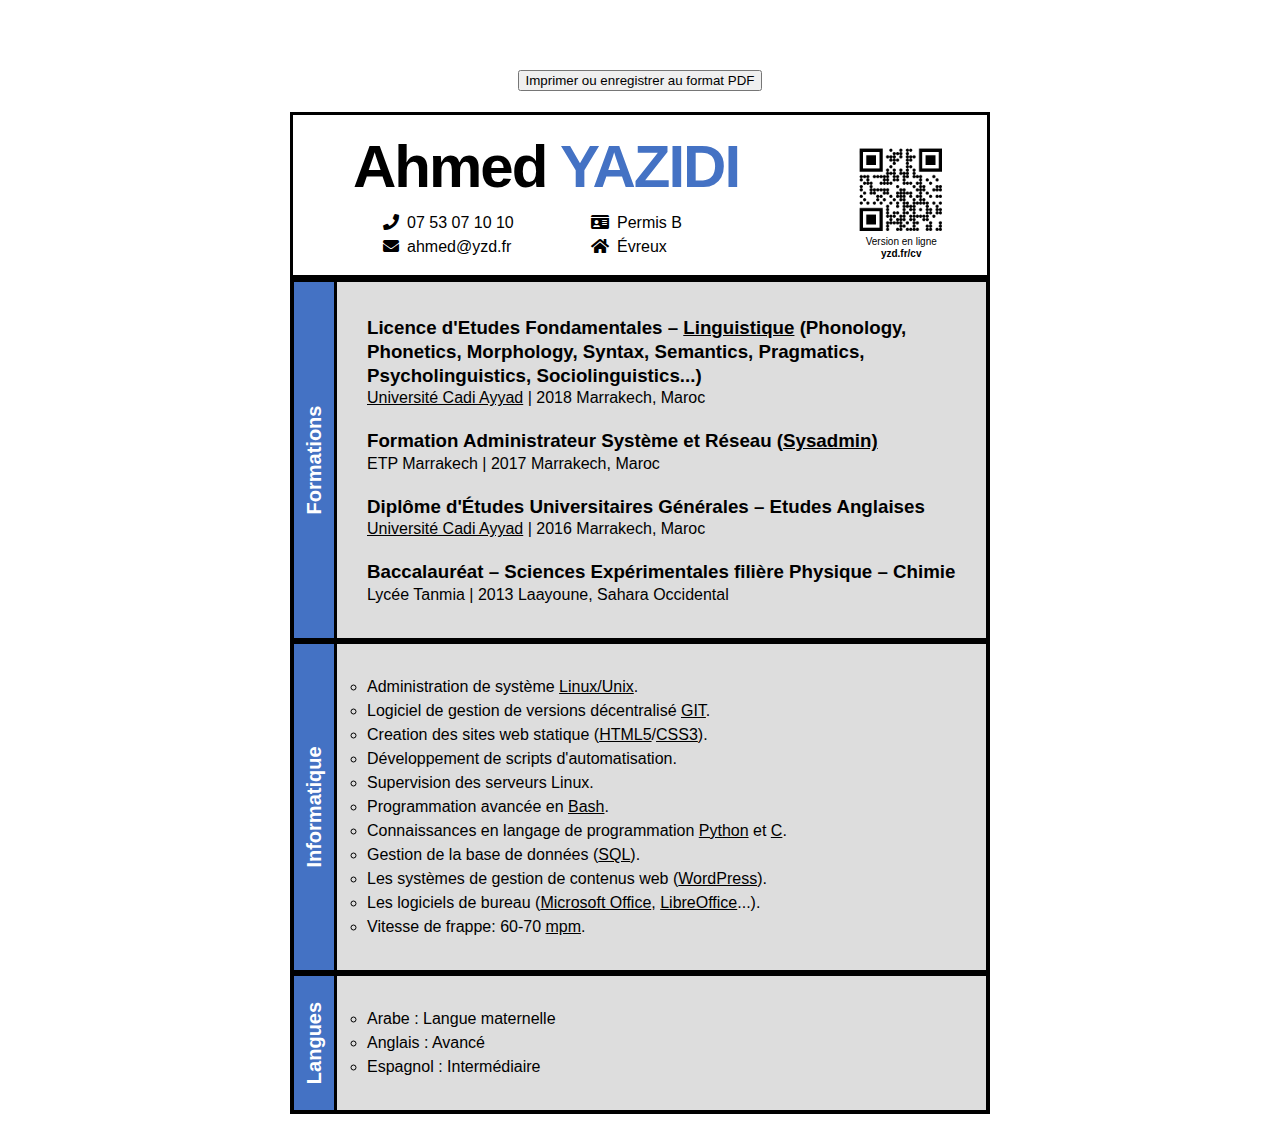
==== cv/index.html @ 0c32c91c "m" ====
<!DOCTYPE html>
<html>
<head>
	<meta http-equiv="Content-Type" content="text/html; charset=utf-8"/>
	<meta name="viewport" content="width=device-width, initial-scale=0.5"/>
	<link href="https://cdnjs.cloudflare.com/ajax/libs/font-awesome/5.15.4/css/all.min.css" rel="stylesheet">
	<link href="style.css" rel="stylesheet">
	<title>Curriculum Vitae de Ahmed Yazidi</title>
	  <link rel="icon" type="image/x-icon" href="qrcv.png">
</head>
<body>
	<div class="toolbar">
		<!--sorry--><button onclick="window.print()">Imprimer ou enregistrer au format PDF</button>
	</div>
	<div class="cv">
		<header>
			<div id="contact-info">
				<h1>Ahmed <span style="color:var(--scheme-color)">YAZIDI</span></h1>
				<ul class="info-list">
					<li><i class="icon fas fa-phone"></i>07 53 07 10 10</li>
					<li><i class="icon fas fa-envelope"></i><a href="mailto:ahmed@yzd.fr">ahmed@yzd.fr</a></li>
					<!--
					<li><i class="icon fas fa-user"></i>27 ans</li>
					-->
					<li><i class="icon fas fa-id-card"></i>Permis B</li>
					<li><i class="icon fas fa-home"></i>Évreux</li>
				</ul>
			</div>
			<div id="qr">
				<img src="qrcv.png"/>
				<p>Version en ligne<br><a href="https://www.yzd.fr/cv"><strong>yzd.fr/cv</strong></a></p>
			</div>
		</header>
		<main>
			<section>
				<div class="title">
					<h2>Formations</h2>
				</div>
				<div class="details">
					<h3>Licence d'Etudes Fondamentales – <a href="https://fr.wikipedia.org/wiki/Linguistique">Linguistique</a> (Phonology, Phonetics, Morphology, Syntax, Semantics,
							Pragmatics, Psycholinguistics, Sociolinguistics...)</h3>
						<p><a href="https://fr.wikipedia.org/wiki/Universit%C3%A9_Cadi_Ayyad">Université Cadi Ayyad</a> | 2018 Marrakech, Maroc</p>
						<h3>Formation Administrateur Système et Réseau (<a href="https://fr.wikipedia.org/wiki/Administrateur_syst%C3%A8me">Sysadmin)</a></h3>
						<p>ETP Marrakech | 2017 Marrakech, Maroc</p>
						<h3>Diplôme d'Études Universitaires Générales – Etudes Anglaises</h3>
						<p><a href="https://fr.wikipedia.org/wiki/Universit%C3%A9_Cadi_Ayyad">Université Cadi Ayyad</a> | 2016 Marrakech, Maroc</p>
						<h3>Baccalauréat – Sciences Expérimentales filière Physique – Chimie</h3>
						<p>Lycée Tanmia | 2013 Laayoune, Sahara Occidental</p>
				</div>
			</section>
			<section>
				<div class="title">
					<h2>Informatique</h2>
				</div>
				<div class="details">
					<ul>
						<li>Administration de système <a href="https://fr.wikipedia.org/wiki/Unix">Linux/Unix</a>.</li>
						<li>Logiciel de gestion de versions décentralisé <a href="https://fr.wikipedia.org/wiki/Git">GIT</a>.</li>
						<li>Creation des sites web statique (<a href="https://fr.wikipedia.org/wiki/Hypertext_Markup_Language">HTML5</a>/<a href="https://fr.wikipedia.org/wiki/Feuilles_de_style_en_cascade">CSS3</a>).</li>
						<li>Développement de scripts d'automatisation.</li>
						<li>Supervision des serveurs Linux.</li>
						<li>Programmation avancée en <a href="https://fr.wikipedia.org/wiki/Bourne-Again_shell">Bash</a>.</li>
						<li>Connaissances en langage de programmation <a href="https://fr.wikipedia.org/wiki/Python_(langage)">Python</a> et <a href="https://fr.wikipedia.org/wiki/C_(langage)">C</a>.</li>
						<li>Gestion de la base de données (<a href="https://fr.wikipedia.org/wiki/Structured_Query_Language">SQL</a>).</li>
						<li>Les systèmes de gestion de contenus web (<a href="https://fr.wikipedia.org/wiki/WordPress">WordPress</a>).</li>
						<li>Les logiciels de bureau (<a href="https://fr.wikipedia.org/wiki/Microsoft_Office">Microsoft Office</a>, <a href="https://fr.wikipedia.org/wiki/LibreOffice">LibreOffice</a>...).</li>
						<li>Vitesse de frappe: 60-70 <a href="https://fr.wikipedia.org/wiki/Mot_par_minute">mpm</a>.</li>
					</ul>
				</div>
			</section>
			<section>
				<div class="title">
					<h2>Langues</h2>
				</div>
				<div class="details">
					<ul>
						<li>Arabe :  Langue maternelle </li>
						<li>Anglais : Avancé</li>
						<li>Espagnol : Intermédiaire</li>
					</ul>
				</div>
			</section>
		</main>
	</div>
</body>
</html>
---- cv/style.css ----
html {
	--border-color: #000;
	--scheme-color: #4472C4;
}

body {
	background: #FFF;
	display: flex;
	flex-direction: column;
	width: 700px;
	margin-left: auto;
	margin-right: auto;
	font: 16px Roboto, Sans-Serif;
	line-height: 24px;
}
.toolbar {
	text-align: center;
	padding-bottom: 20px;
	padding-top: 60px;
}
header {
	padding-top: 20px;
	padding-left: 50px;
	padding-right: 20px;
	display: flex;
	border: 3px solid var(--border-color);
}
h1 {
	margin: 20px 0 16px 0;
	padding: 0 0 16px 0;
	font-size: 60px;
	font-weight: bold;
	letter-spacing: -2px;
}
#contact-info {
	width: 550px;
	padding-left: 10px;
}
.icon {
	margin-right: .5rem;
}
.info-list {
	padding-left: 30px;
	columns: 2;
	list-style-type: none;
	width: 400px;
	font-size: 16px;
}
#qr {
	width:150px;
	font-size: 10px;
	text-align: center;
	line-height: 1.2;
}
#qr img {
	width: 110px;
	margin: 0 0 -22px 0;
}
a {
	color: black;
}
header a {
	text-decoration: none;
}
@media print {
	html {
		scale: 90%;
	}
	.toolbar {
		display: none !important;
	}
	a {
		text-decoration: none;
	}
}
a:hover{
	text-decoration: underline;
	color: var(--scheme-color);
}
main {
	display: flex;
	flex-direction: column;
	border: 1px solid var(--border-color);
}
section {
	display: flex;
	border: 3px solid var(--border-color);
}
.title {
	background: var(--scheme-color);
	border-right: 3px solid var(--border-color);
	color: white;
	width: 40px;
	display: flex;
	justify-content: center;
	align-items: center;
}
h2 {
	font-size: 20px;
	font-weight: bold;
	transform: rotate(-90deg);
}
.details {
	background: #ddd;
	padding-top: 15px;
	padding-bottom: 15px;
	padding-left: 30px;
	width: 900px;
}
.details p {
	margin-top: -20px;
}
ul {
	padding-left: 0px;
	list-style-type: circle;
}
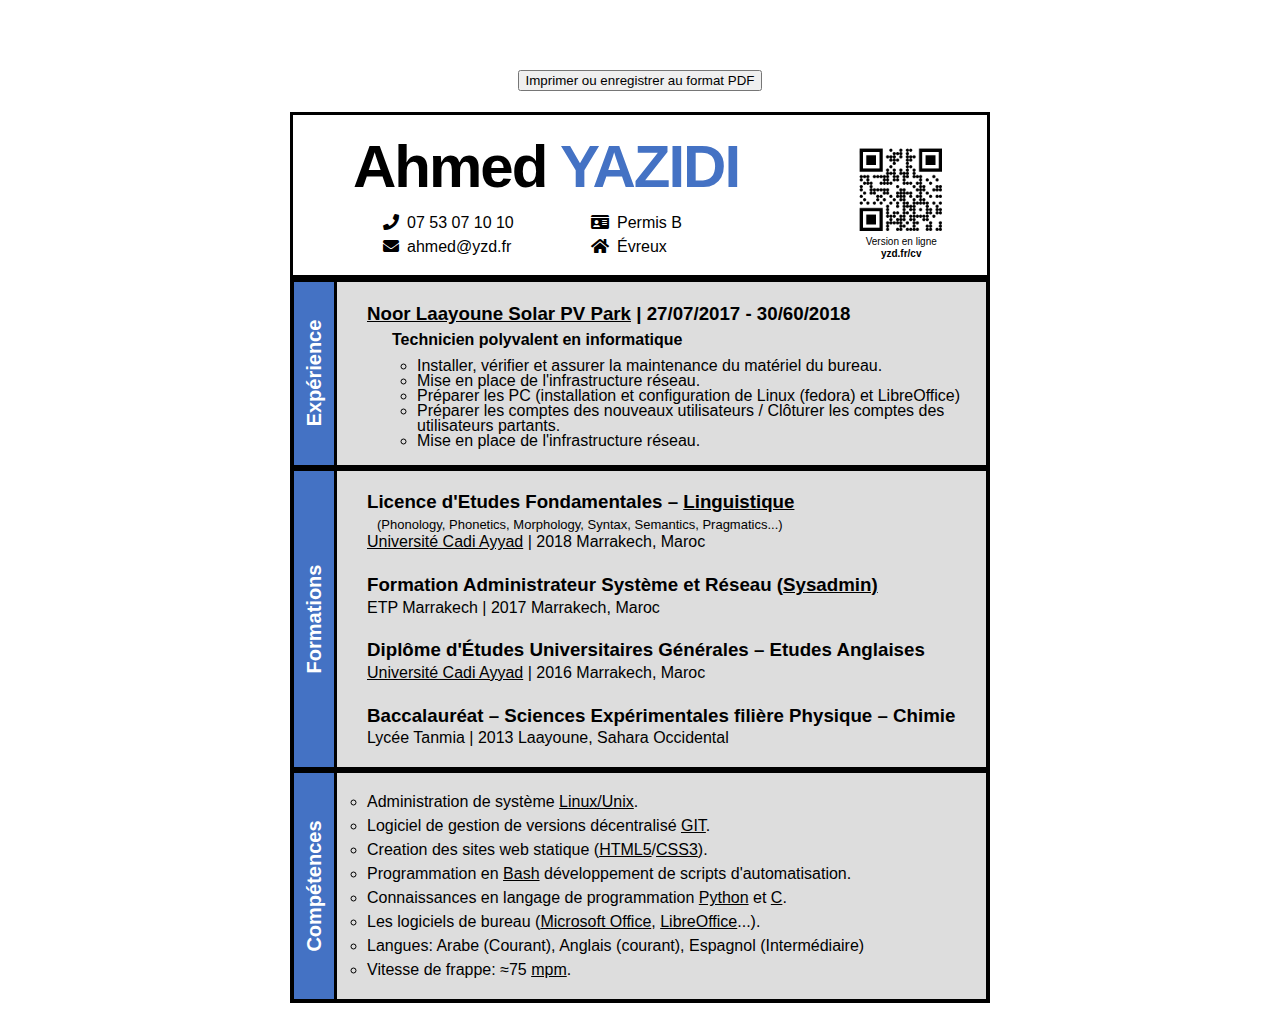
==== commit 0bd0b61d: "update" ====
--- a/cv/index.html
+++ b/cv/index.html
@@ -32,51 +32,53 @@
 			</div>
 		</header>
 		<main>
-			<section>
+			<section id="exp">
+				<div class="title">
+					<h2>Expérience</h2>
+				</div>
+				<div class="details">
+					<h3><a href="https://www.masen.ma/sites/default/files/documents_rapport/11-compressed.pdf">
+						Noor Laayoune Solar PV Park</a> | 27/07/2017 - 30/60/2018</h3>
+					<h4>Technicien polyvalent en informatique</a></h4>
+					<ul>
+						<li>Installer, vérifier et assurer la maintenance du matériel du bureau.</li>
+						<li>Mise en place de l'infrastructure réseau.</li>
+						<li>Préparer les PC (installation et configuration de Linux (fedora) et LibreOffice)</li>
+						<li>Préparer les comptes des nouveaux utilisateurs / Clôturer les comptes des utilisateurs partants.</li>
+						<li>Mise en place de l'infrastructure réseau.</li>
+					</ul>
+				</div>
+			</section>
+			<section id="for">
 				<div class="title">
 					<h2>Formations</h2>
 				</div>
 				<div class="details">
-					<h3>Licence d'Etudes Fondamentales – <a href="https://fr.wikipedia.org/wiki/Linguistique">Linguistique</a> (Phonology, Phonetics, Morphology, Syntax, Semantics,
-							Pragmatics, Psycholinguistics, Sociolinguistics...)</h3>
-						<p><a href="https://fr.wikipedia.org/wiki/Universit%C3%A9_Cadi_Ayyad">Université Cadi Ayyad</a> | 2018 Marrakech, Maroc</p>
-						<h3>Formation Administrateur Système et Réseau (<a href="https://fr.wikipedia.org/wiki/Administrateur_syst%C3%A8me">Sysadmin)</a></h3>
-						<p>ETP Marrakech | 2017 Marrakech, Maroc</p>
-						<h3>Diplôme d'Études Universitaires Générales – Etudes Anglaises</h3>
-						<p><a href="https://fr.wikipedia.org/wiki/Universit%C3%A9_Cadi_Ayyad">Université Cadi Ayyad</a> | 2016 Marrakech, Maroc</p>
-						<h3>Baccalauréat – Sciences Expérimentales filière Physique – Chimie</h3>
-						<p>Lycée Tanmia | 2013 Laayoune, Sahara Occidental</p>
+					<h3>Licence d'Etudes Fondamentales – <a href="https://fr.wikipedia.org/wiki/Linguistique">Linguistique</a></h3>
+					<p id="small-detail">(Phonology, Phonetics, Morphology, Syntax, Semantics, Pragmatics...)</p>
+					<p><a href="https://fr.wikipedia.org/wiki/Universit%C3%A9_Cadi_Ayyad">Université Cadi Ayyad</a> | 2018 Marrakech, Maroc</p>
+					<h3>Formation Administrateur Système et Réseau (<a href="https://fr.wikipedia.org/wiki/Administrateur_syst%C3%A8me">Sysadmin)</a></h3>
+					<p>ETP Marrakech | 2017 Marrakech, Maroc</p>
+					<h3>Diplôme d'Études Universitaires Générales – Etudes Anglaises</h3>
+					<p><a href="https://fr.wikipedia.org/wiki/Universit%C3%A9_Cadi_Ayyad">Université Cadi Ayyad</a> | 2016 Marrakech, Maroc</p>
+					<h3>Baccalauréat – Sciences Expérimentales filière Physique – Chimie</h3>
+					<p>Lycée Tanmia | 2013 Laayoune, Sahara Occidental</p>
 				</div>
 			</section>
-			<section>
+			<section id="com">
 				<div class="title">
-					<h2>Informatique</h2>
+					<h2>Compétences</h2>
 				</div>
 				<div class="details">
 					<ul>
 						<li>Administration de système <a href="https://fr.wikipedia.org/wiki/Unix">Linux/Unix</a>.</li>
 						<li>Logiciel de gestion de versions décentralisé <a href="https://fr.wikipedia.org/wiki/Git">GIT</a>.</li>
 						<li>Creation des sites web statique (<a href="https://fr.wikipedia.org/wiki/Hypertext_Markup_Language">HTML5</a>/<a href="https://fr.wikipedia.org/wiki/Feuilles_de_style_en_cascade">CSS3</a>).</li>
-						<li>Développement de scripts d'automatisation.</li>
-						<li>Supervision des serveurs Linux.</li>
-						<li>Programmation avancée en <a href="https://fr.wikipedia.org/wiki/Bourne-Again_shell">Bash</a>.</li>
+						<li>Programmation en <a href="https://fr.wikipedia.org/wiki/Bourne-Again_shell">Bash</a> développement de scripts d'automatisation.</li>
 						<li>Connaissances en langage de programmation <a href="https://fr.wikipedia.org/wiki/Python_(langage)">Python</a> et <a href="https://fr.wikipedia.org/wiki/C_(langage)">C</a>.</li>
-						<li>Gestion de la base de données (<a href="https://fr.wikipedia.org/wiki/Structured_Query_Language">SQL</a>).</li>
-						<li>Les systèmes de gestion de contenus web (<a href="https://fr.wikipedia.org/wiki/WordPress">WordPress</a>).</li>
 						<li>Les logiciels de bureau (<a href="https://fr.wikipedia.org/wiki/Microsoft_Office">Microsoft Office</a>, <a href="https://fr.wikipedia.org/wiki/LibreOffice">LibreOffice</a>...).</li>
-						<li>Vitesse de frappe: 60-70 <a href="https://fr.wikipedia.org/wiki/Mot_par_minute">mpm</a>.</li>
-					</ul>
-				</div>
-			</section>
-			<section>
-				<div class="title">
-					<h2>Langues</h2>
-				</div>
-				<div class="details">
-					<ul>
-						<li>Arabe :  Langue maternelle </li>
-						<li>Anglais : Avancé</li>
-						<li>Espagnol : Intermédiaire</li>
+						<li>Langues: Arabe (Courant), Anglais (courant), Espagnol (Intermédiaire) </li>
+						<li>Vitesse de frappe: &asymp;75 <a href="https://fr.wikipedia.org/wiki/Mot_par_minute">mpm</a>.</li>
 					</ul>
 				</div>
 			</section>
--- a/cv/style.css
+++ b/cv/style.css
@@ -2,7 +2,6 @@
 	--border-color: #000;
 	--scheme-color: #4472C4;
 }
-
 body {
 	background: #FFF;
 	display: flex;
@@ -64,7 +63,7 @@
 }
 @media print {
 	html {
-		scale: 90%;
+		scale: 100%;
 	}
 	.toolbar {
 		display: none !important;
@@ -102,15 +101,32 @@
 }
 .details {
 	background: #ddd;
-	padding-top: 15px;
-	padding-bottom: 15px;
+	padding-top: 1px;
+	padding-bottom: 1px;
 	padding-left: 30px;
 	width: 900px;
 }
 .details p {
 	margin-top: -20px;
 }
-ul {
+#exp p {
+	margin-bottom: -16px;
+}
+#com ul {
 	padding-left: 0px;
 	list-style-type: circle;
 }
+#small-detail {
+	font-size: 13px;
+	padding-left: 10px;
+}
+#exp ul {
+	line-height: 15px;
+	margin-top: -16px;
+	padding: 0 0 0 50px ;
+	list-style-type: circle;
+}
+#exp h4 {
+	margin-top: -16px;
+	padding-left: 25px;
+}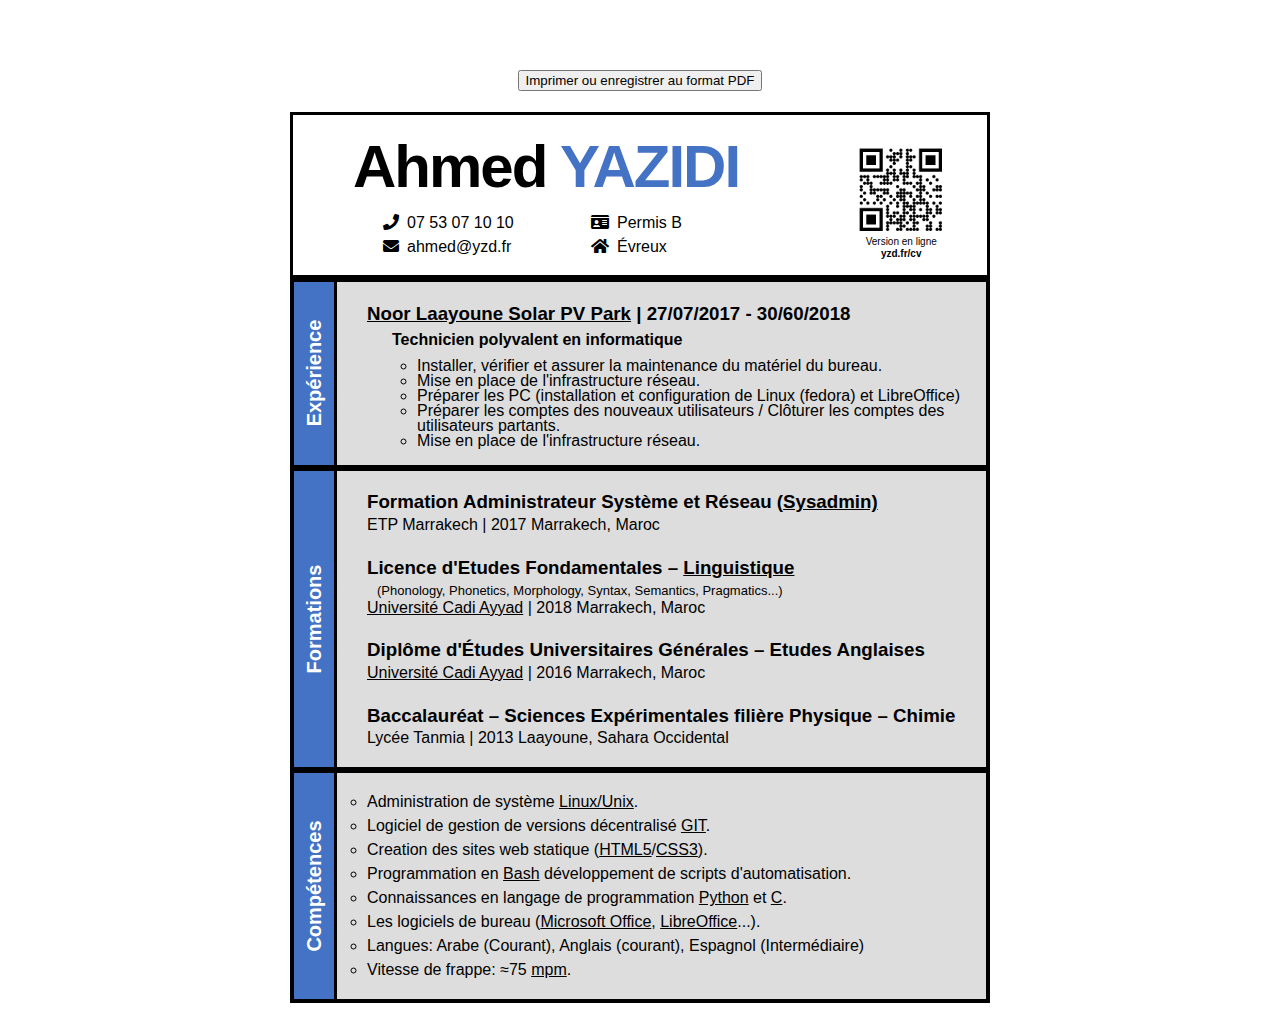
==== commit e26fa833: "modifying cv" ====
--- a/cv/index.html
+++ b/cv/index.html
@@ -54,11 +54,11 @@
 					<h2>Formations</h2>
 				</div>
 				<div class="details">
+					<h3>Formation Administrateur Système et Réseau (<a href="https://fr.wikipedia.org/wiki/Administrateur_syst%C3%A8me">Sysadmin)</a></h3>
+					<p>ETP Marrakech | 2017 Marrakech, Maroc</p>
 					<h3>Licence d'Etudes Fondamentales – <a href="https://fr.wikipedia.org/wiki/Linguistique">Linguistique</a></h3>
 					<p id="small-detail">(Phonology, Phonetics, Morphology, Syntax, Semantics, Pragmatics...)</p>
 					<p><a href="https://fr.wikipedia.org/wiki/Universit%C3%A9_Cadi_Ayyad">Université Cadi Ayyad</a> | 2018 Marrakech, Maroc</p>
-					<h3>Formation Administrateur Système et Réseau (<a href="https://fr.wikipedia.org/wiki/Administrateur_syst%C3%A8me">Sysadmin)</a></h3>
-					<p>ETP Marrakech | 2017 Marrakech, Maroc</p>
 					<h3>Diplôme d'Études Universitaires Générales – Etudes Anglaises</h3>
 					<p><a href="https://fr.wikipedia.org/wiki/Universit%C3%A9_Cadi_Ayyad">Université Cadi Ayyad</a> | 2016 Marrakech, Maroc</p>
 					<h3>Baccalauréat – Sciences Expérimentales filière Physique – Chimie</h3>
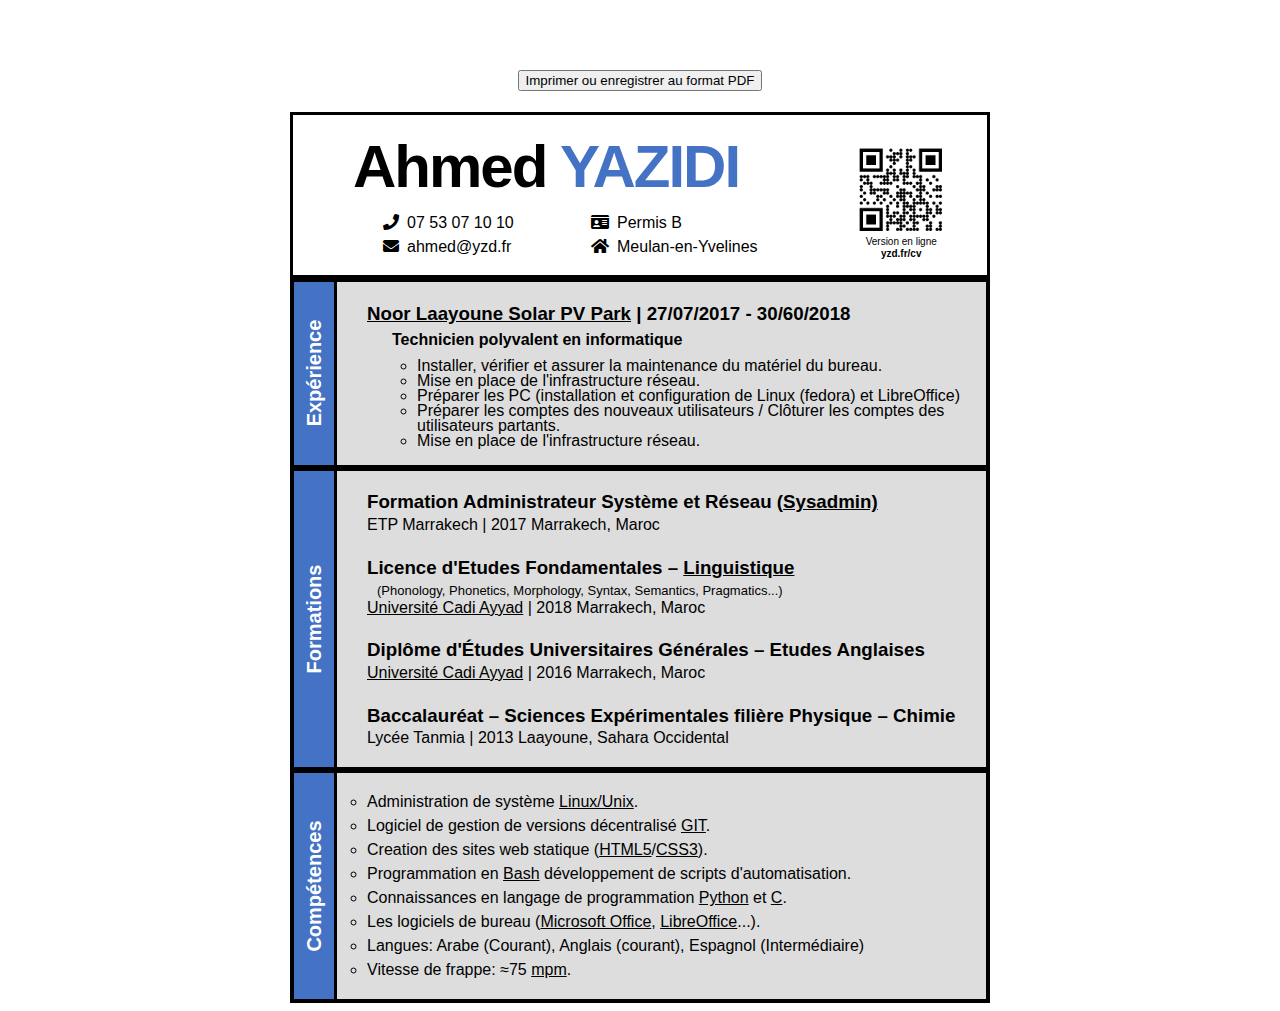
==== commit 3746230a: "update" ====
--- a/cv/index.html
+++ b/cv/index.html
@@ -23,7 +23,7 @@
 					<li><i class="icon fas fa-user"></i>27 ans</li>
 					-->
 					<li><i class="icon fas fa-id-card"></i>Permis B</li>
-					<li><i class="icon fas fa-home"></i>Évreux</li>
+					<li><i class="icon fas fa-home"></i>Meulan-en-Yvelines</li>
 				</ul>
 			</div>
 			<div id="qr">
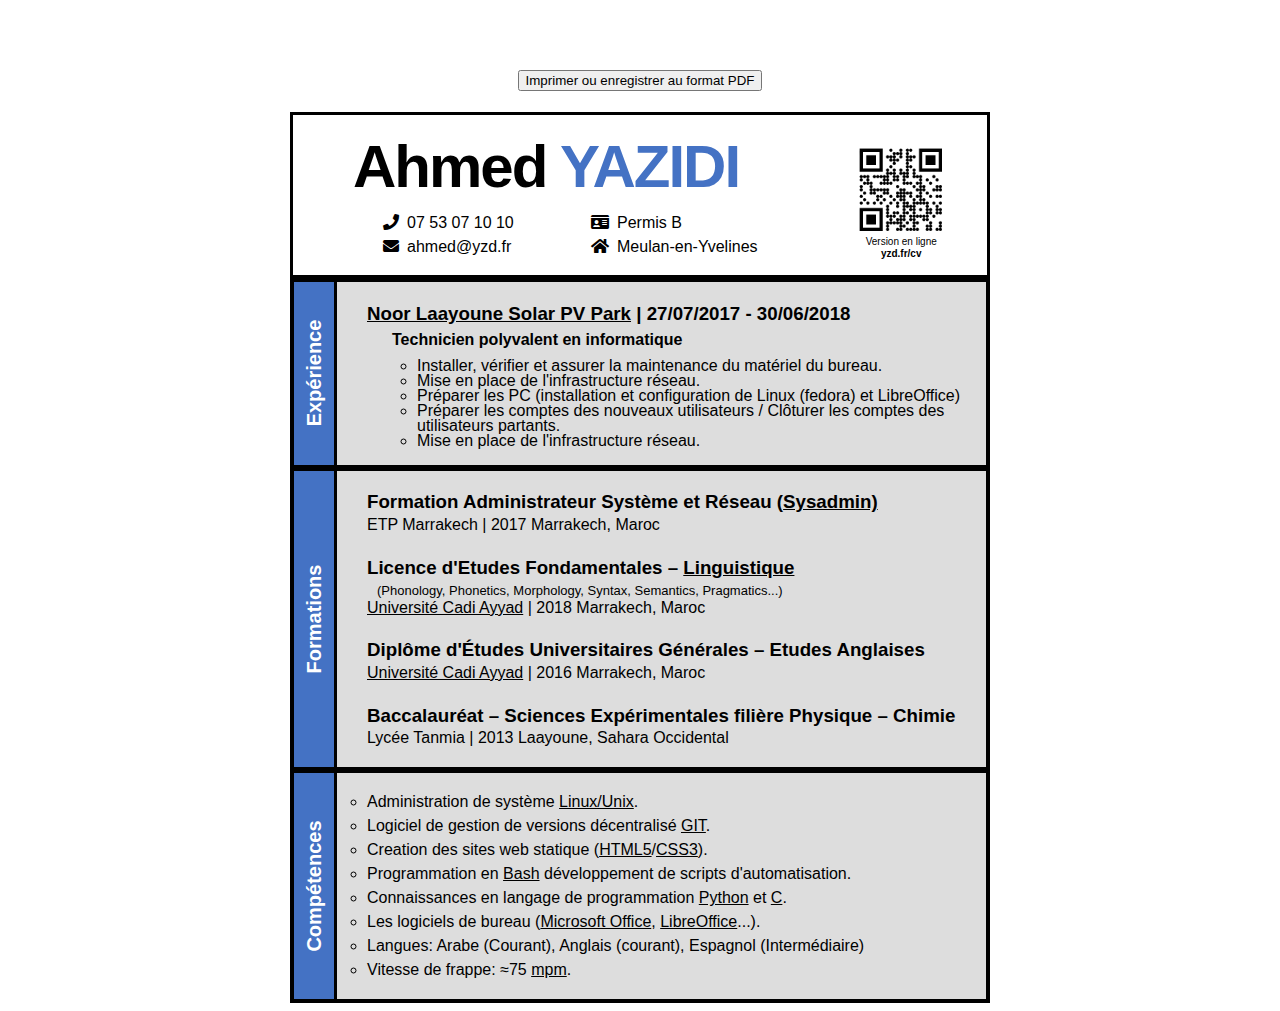
==== commit 9b3226a5: "Update index.html" ====
--- a/cv/index.html
+++ b/cv/index.html
@@ -38,7 +38,7 @@
 				</div>
 				<div class="details">
 					<h3><a href="https://www.masen.ma/sites/default/files/documents_rapport/11-compressed.pdf">
-						Noor Laayoune Solar PV Park</a> | 27/07/2017 - 30/60/2018</h3>
+						Noor Laayoune Solar PV Park</a> | 27/07/2017 - 30/06/2018</h3>
 					<h4>Technicien polyvalent en informatique</a></h4>
 					<ul>
 						<li>Installer, vérifier et assurer la maintenance du matériel du bureau.</li>
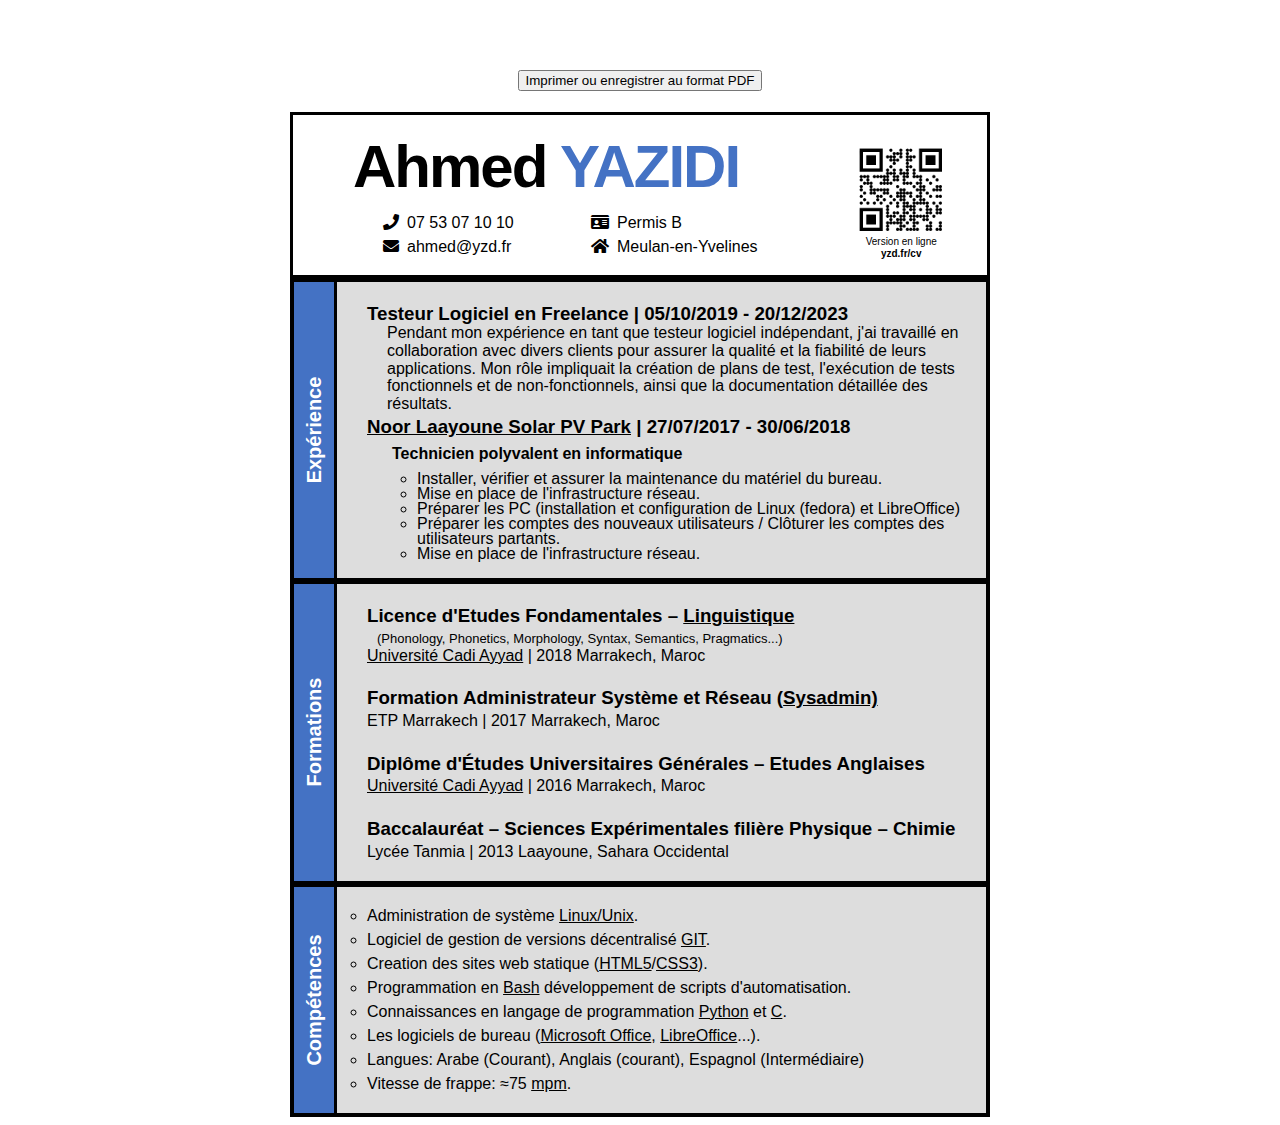
==== commit 6a8d707d: "Add files via upload" ====
--- a/cv/index.html
+++ b/cv/index.html
@@ -37,6 +37,8 @@
 					<h2>Expérience</h2>
 				</div>
 				<div class="details">
+					<h3> Testeur Logiciel en Freelance | 05/10/2019 - 20/12/2023</h3>
+						<p style="margin-left=5%">Pendant mon expérience en tant que testeur logiciel indépendant, j'ai travaillé en collaboration avec divers clients pour assurer la qualité et la fiabilité de leurs applications. Mon rôle impliquait la création de plans de test, l'exécution de tests fonctionnels et de non-fonctionnels, ainsi que la documentation détaillée des résultats.</p>
 					<h3><a href="https://www.masen.ma/sites/default/files/documents_rapport/11-compressed.pdf">
 						Noor Laayoune Solar PV Park</a> | 27/07/2017 - 30/06/2018</h3>
 					<h4>Technicien polyvalent en informatique</a></h4>
@@ -54,11 +56,11 @@
 					<h2>Formations</h2>
 				</div>
 				<div class="details">
-					<h3>Formation Administrateur Système et Réseau (<a href="https://fr.wikipedia.org/wiki/Administrateur_syst%C3%A8me">Sysadmin)</a></h3>
-					<p>ETP Marrakech | 2017 Marrakech, Maroc</p>
 					<h3>Licence d'Etudes Fondamentales – <a href="https://fr.wikipedia.org/wiki/Linguistique">Linguistique</a></h3>
 					<p id="small-detail">(Phonology, Phonetics, Morphology, Syntax, Semantics, Pragmatics...)</p>
 					<p><a href="https://fr.wikipedia.org/wiki/Universit%C3%A9_Cadi_Ayyad">Université Cadi Ayyad</a> | 2018 Marrakech, Maroc</p>
+					<h3>Formation Administrateur Système et Réseau (<a href="https://fr.wikipedia.org/wiki/Administrateur_syst%C3%A8me">Sysadmin)</a></h3>
+					<p>ETP Marrakech | 2017 Marrakech, Maroc</p>
 					<h3>Diplôme d'Études Universitaires Générales – Etudes Anglaises</h3>
 					<p><a href="https://fr.wikipedia.org/wiki/Universit%C3%A9_Cadi_Ayyad">Université Cadi Ayyad</a> | 2016 Marrakech, Maroc</p>
 					<h3>Baccalauréat – Sciences Expérimentales filière Physique – Chimie</h3>
--- a/cv/style.css
+++ b/cv/style.css
@@ -111,6 +111,8 @@
 }
 #exp p {
 	margin-bottom: -16px;
+	margin-left: 20px;
+	line-height: 1.1;
 }
 #com ul {
 	padding-left: 0px;
@@ -129,4 +131,4 @@
 #exp h4 {
 	margin-top: -16px;
 	padding-left: 25px;
-}+}
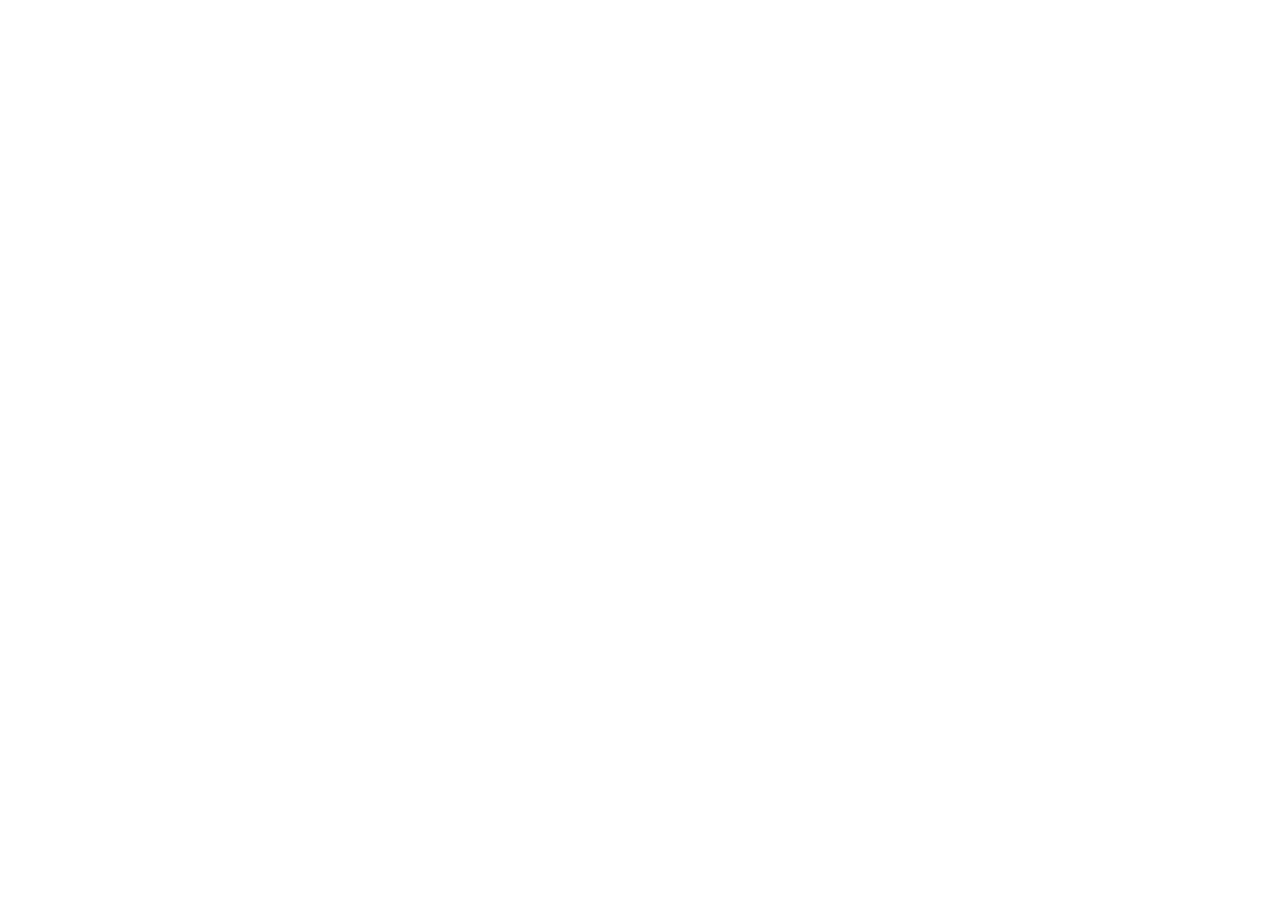
==== commit 8166b258: "update index" ====
--- a/cv/index.html
+++ b/cv/index.html
@@ -1,90 +1,77 @@
-<!DOCTYPE html>
-<html>
-<head>
-	<meta http-equiv="Content-Type" content="text/html; charset=utf-8"/>
-	<meta name="viewport" content="width=device-width, initial-scale=0.5"/>
-	<link href="https://cdnjs.cloudflare.com/ajax/libs/font-awesome/5.15.4/css/all.min.css" rel="stylesheet">
-	<link href="style.css" rel="stylesheet">
-	<title>Curriculum Vitae de Ahmed Yazidi</title>
-	  <link rel="icon" type="image/x-icon" href="qrcv.png">
-</head>
-<body>
-	<div class="toolbar">
-		<!--sorry--><button onclick="window.print()">Imprimer ou enregistrer au format PDF</button>
-	</div>
-	<div class="cv">
-		<header>
-			<div id="contact-info">
-				<h1>Ahmed <span style="color:var(--scheme-color)">YAZIDI</span></h1>
-				<ul class="info-list">
-					<li><i class="icon fas fa-phone"></i>07 53 07 10 10</li>
-					<li><i class="icon fas fa-envelope"></i><a href="mailto:ahmed@yzd.fr">ahmed@yzd.fr</a></li>
-					<!--
-					<li><i class="icon fas fa-user"></i>27 ans</li>
-					-->
-					<li><i class="icon fas fa-id-card"></i>Permis B</li>
-					<li><i class="icon fas fa-home"></i>Meulan-en-Yvelines</li>
-				</ul>
-			</div>
-			<div id="qr">
-				<img src="qrcv.png"/>
-				<p>Version en ligne<br><a href="https://www.yzd.fr/cv"><strong>yzd.fr/cv</strong></a></p>
-			</div>
-		</header>
-		<main>
-			<section id="exp">
-				<div class="title">
-					<h2>Expérience</h2>
-				</div>
-				<div class="details">
-					<h3> Testeur Logiciel en Freelance | 05/10/2019 - 20/12/2023</h3>
-						<p style="margin-left=5%">Pendant mon expérience en tant que testeur logiciel indépendant, j'ai travaillé en collaboration avec divers clients pour assurer la qualité et la fiabilité de leurs applications. Mon rôle impliquait la création de plans de test, l'exécution de tests fonctionnels et de non-fonctionnels, ainsi que la documentation détaillée des résultats.</p>
-					<h3><a href="https://www.masen.ma/sites/default/files/documents_rapport/11-compressed.pdf">
-						Noor Laayoune Solar PV Park</a> | 27/07/2017 - 30/06/2018</h3>
-					<h4>Technicien polyvalent en informatique</a></h4>
-					<ul>
-						<li>Installer, vérifier et assurer la maintenance du matériel du bureau.</li>
-						<li>Mise en place de l'infrastructure réseau.</li>
-						<li>Préparer les PC (installation et configuration de Linux (fedora) et LibreOffice)</li>
-						<li>Préparer les comptes des nouveaux utilisateurs / Clôturer les comptes des utilisateurs partants.</li>
-						<li>Mise en place de l'infrastructure réseau.</li>
-					</ul>
-				</div>
-			</section>
-			<section id="for">
-				<div class="title">
-					<h2>Formations</h2>
-				</div>
-				<div class="details">
-					<h3>Licence d'Etudes Fondamentales – <a href="https://fr.wikipedia.org/wiki/Linguistique">Linguistique</a></h3>
-					<p id="small-detail">(Phonology, Phonetics, Morphology, Syntax, Semantics, Pragmatics...)</p>
-					<p><a href="https://fr.wikipedia.org/wiki/Universit%C3%A9_Cadi_Ayyad">Université Cadi Ayyad</a> | 2018 Marrakech, Maroc</p>
-					<h3>Formation Administrateur Système et Réseau (<a href="https://fr.wikipedia.org/wiki/Administrateur_syst%C3%A8me">Sysadmin)</a></h3>
-					<p>ETP Marrakech | 2017 Marrakech, Maroc</p>
-					<h3>Diplôme d'Études Universitaires Générales – Etudes Anglaises</h3>
-					<p><a href="https://fr.wikipedia.org/wiki/Universit%C3%A9_Cadi_Ayyad">Université Cadi Ayyad</a> | 2016 Marrakech, Maroc</p>
-					<h3>Baccalauréat – Sciences Expérimentales filière Physique – Chimie</h3>
-					<p>Lycée Tanmia | 2013 Laayoune, Sahara Occidental</p>
-				</div>
-			</section>
-			<section id="com">
-				<div class="title">
-					<h2>Compétences</h2>
-				</div>
-				<div class="details">
-					<ul>
-						<li>Administration de système <a href="https://fr.wikipedia.org/wiki/Unix">Linux/Unix</a>.</li>
-						<li>Logiciel de gestion de versions décentralisé <a href="https://fr.wikipedia.org/wiki/Git">GIT</a>.</li>
-						<li>Creation des sites web statique (<a href="https://fr.wikipedia.org/wiki/Hypertext_Markup_Language">HTML5</a>/<a href="https://fr.wikipedia.org/wiki/Feuilles_de_style_en_cascade">CSS3</a>).</li>
-						<li>Programmation en <a href="https://fr.wikipedia.org/wiki/Bourne-Again_shell">Bash</a> développement de scripts d'automatisation.</li>
-						<li>Connaissances en langage de programmation <a href="https://fr.wikipedia.org/wiki/Python_(langage)">Python</a> et <a href="https://fr.wikipedia.org/wiki/C_(langage)">C</a>.</li>
-						<li>Les logiciels de bureau (<a href="https://fr.wikipedia.org/wiki/Microsoft_Office">Microsoft Office</a>, <a href="https://fr.wikipedia.org/wiki/LibreOffice">LibreOffice</a>...).</li>
-						<li>Langues: Arabe (Courant), Anglais (courant), Espagnol (Intermédiaire) </li>
-						<li>Vitesse de frappe: &asymp;75 <a href="https://fr.wikipedia.org/wiki/Mot_par_minute">mpm</a>.</li>
-					</ul>
-				</div>
-			</section>
-		</main>
-	</div>
-</body>
+<!DOCTYPE HTML>
+<html lang="en" dir="ltr">
+	<head>
+		<meta http-equiv="Refresh" content="0; url='https://www.yzd.fr/cv'" />
+		 <meta charset="utf-8">
+		 <meta name="viewport" content="width=device-width, initial-scale=1.0"/>
+		 <link rel="stylesheet" href="css/master.css">
+		 <link rel="icon" type="image/x-icon" href="favicon.ico">
+		<title>yzd</title>
+
+		<style>
+			body {
+				display: none;
+			}
+		</style>
+	</head>
+	<body>
+		<section>
+<p>email: <a href="mailto:yzd@yzd.fr">yzd@yzd.fr</a><br>
+curl https://yzd.fr/<strong><a href="gpg.asc">gpg.asc</a></strong> | gpg --import </p>
+<pre> 
+
+-----BEGIN PGP PUBLIC KEY BLOCK-----
+
+mQINBGRGZg0BEADkj0hHMKj/PWekDWVLOuaQgJ3UVuBisXlIUSNSfWtEGh9JjALa
+Uk4GB3cHZG9BEJcmcL3Ap/4XggnzMQKvayRt4i/EFKrE/581TMmF0WxbK1t7oJVD
+R+voCDp/eefaAj25XRAANxb2lzPySK3J1SeXfN13GCcJWKbQyzWKrotNqcwTiYyV
+sgu6seZ7feznAXwQhx/FroausrzlJ9JJVSogPfDsAsiFoCyS0qheiaPgnNOojnbq
+Os5Gj39cQJTXjd+Wf+x5RCfMQZigMSk9b+DxcBLvGozYAlURRULsmPZNeTKnEStd
+DzZb6ctYba9Ir6zzUZWD6WT0oB52M6bKrOIxq5VILEKJVrjJ77ASAq6NLQ5j/HPe
+yMPC/i75pHBvIgRoTumnugE4wPD7l258mEt++ki4OVZOJI2uhMM0sgV5XqtbwfJh
+MOSpDN02SOQAgvPsVfPc7MdExPzlGO+zy3n/2/HaWDVgs7ieJxdYRmpe7umS3stC
+8/8eFu/JQ1UqHPqB+F0QyMG2for2yHYKn61aPhmGPOM8uL+lQiS+TFmx7CpcPseK
+xoA7utpAUfGEZjBsDoz6+w28Vj8iQT55286xAK3NHB5x+l4k9VoZOYDKTHMmDpQ1
+KgDnPYQUaLUEg/Ux2wZgvY02r0k11M3V7/EbxV2nAl1m0BsGKr3eu60DAwARAQAB
+tBthaG1lZCB5YXppZGkgPGFobWVkQHl6ZC5mcj6JAk4EEwEIADgWIQSoIRX9m1k6
+DLTSGN9klIaNgcaeCAUCZEZmDQIbAwULCQgHAgYVCgkICwIEFgIDAQIeAQIXgAAK
+CRBklIaNgcaeCEL1EADgzl6WwbNTFsv7RNwE8tG4EKNkVgdAFTEriTzwOiWKuYsD
+bY2OwL1U02VEjlSSm85QEQq8HbnYofAcmozxAzQDv0hHG0YmDGhF8zwPjgt3vms0
+8wr3I19Tyvh9RYQ+Wl55sHRM4KWArXQs1W5Hs0B4cq62aC5DJtFZpNp6wgQjhqHh
+oH6dOOMnBzyScQPCvQgQKZ8PjCdqYEBHT36HfYflJD6UL/ou+9E1Lx/aQOL5pGAB
+OJfBvd8SGfe3NBoDnL1oCfeXWWoUlnV+IEG602gSkk4ia3fDgGYDCLmDaX4fbnzT
+7a0JskothT49yylucHf84pA4yYGFyWULGHWDXkW1tjnsBcktYjsMTwjcHMniwWHA
+72OcQQYDMDb6njL/3mA2I9IGQfWFIyeOCvWEu9LHyjcVDn6lkYJKsisa1PvOogLD
+6QRmbttIg5O7B7/gWvj79HiYo+7glcz7I60+NiGfLZ4QBOkF6B+XfoIjKas6oA4P
+2IJy427Asw4H9jTyANiEmx9tjJYNUrlxsrVAzMApIuhl4o/bpONOHDmaMv9QpYLr
+R6bNJRPKB431h6c9iF2OhoIiwXxzMJFGs9b7Dnz4JUL67PHxsCTEX5pu77jATdxD
+qRINAoSSTF1fxs6sIofEo9Ut7INTcr2UeD0P+ozbaSCvIQE8xnjKjcsY4LeeCLkC
+DQRkRmYNARAAvxJTgh0xPqStO81wq+6zSlecXTBSHJo7yl8cT2gpPGskmkt5YZBW
+jGH9juRCXDo5xFGkRqTKeeUB4MUek+SOofuimdj3tA1wtuvt/8qTgfsvRPS2rdot
+NYckpR0N8kKiXy2yK/T4ev95JFL/YswPU2j5IA5Fs/JwOu77XGIkZJ1jKfpCOu0j
+v3QrCOqChSit4PJpvMpMM9SK1gJB773LBMHzx7fssIXWvtl4CLwq8pZHB3zxhhTR
+qzim10EHdjeO8kl9cr5sSBIpQSw41SwK54BZhWXgNW/3dTT1jSZhaxg+8JcB9WSN
+s+SA0SUGitIOa+rpad8BAUlaxlwJ2nwKCMSGPVjoidApVaQMqQ58fqEqxpXdG8yH
+QzkBPpIQYN0S9zbDtOrAFlblaa5mUIuB1l167vUD01DlOReHmSJ0T9EIpbQeNpRC
+7pDIHwp9uFzLmY4Ion9TiN1iZlHl6O8eES3okcQFpBXGWZ/Gwwk+kuy91kud7nAs
+UWC5SmFGnzhqZiIW1jR+qEZD7oXHJybYgbDm0ATcUER9hkNBXLwyFL7fPG6Hkifn
++Sp43XukshPZeQC67Df6t9FaYwnp/i+0bnvkgYLxSAGHeBnIPw+PoW0YEI35MZ8s
+BakfrYzw5TFK+zWcNMPLbzqXWS0GdOA33RMGaV5r6uGS261GhZgcEOEAEQEAAYkC
+NgQYAQgAIBYhBKghFf2bWToMtNIY32SUho2Bxp4IBQJkRmYNAhsMAAoJEGSUho2B
+xp4IWkkP/0qMYmYXGcrNTaina46gx9XFJ+Zr3dHagYkjNkXwKb+dKc8ri/2cg3S0
+hLEf9PNX7lKjZjqPKaB2dNYEBBtfk8xp5b9exhDAYl9FFCCxHMJ8w0rNiPT+NFkz
+nRj2yYcPAQnz3LRn9p3HaHqm8uRo5lbyVg1DxvPO04yWS09gcjEyZlB6b7G8bjp1
+X3j2C/LGNMmxMy1Djcgl+T5wwwQtGS9ngMev2raNhFPOdbcuifNLCRODr4tJ5a9C
+SRuivAYIKoxAOdcX4KIdQdAOxmw2pFaLkfkdg0bmyXYmXyfLb1iDgxvL5OarcHSm
+KwP8wZ2H3LH99cP49Zt6VJR8ni+vHcDhgFc4EO8r21zmMlk8JrqdVZR6+bi0/qfI
+b6laleX1SknJuHu4LNZHOQP/XKe3XVa2ObXg2Kz6/q77n0ESDpFnjUS0huMDPqwm
+oQfUJ0YCVLoAmNfUUIN2MDzL1FaSvJqtQqYFIBSMca96/o5f5kH4Bi5W4/LDSzb5
+YMMePVq6PC3UXxqNuHuClfNV8ytpEobapuba3yK2ineBmUUmO3iN/GSuzkv+h7/N
+b0BC9GUkt0QmPAUEt53WKr13OdHu1KTF86TW3B39XFsm0IfhAilT4b6xOfCeShu/
+5fNNTofLr+GkKaZDiYjDFBSsPjkwr6UAHUiOkkUT8JnscipdssJg
+=eIwl
+-----END PGP PUBLIC KEY BLOCK-----
+</pre>
+		</section>
+	</body>
 </html>
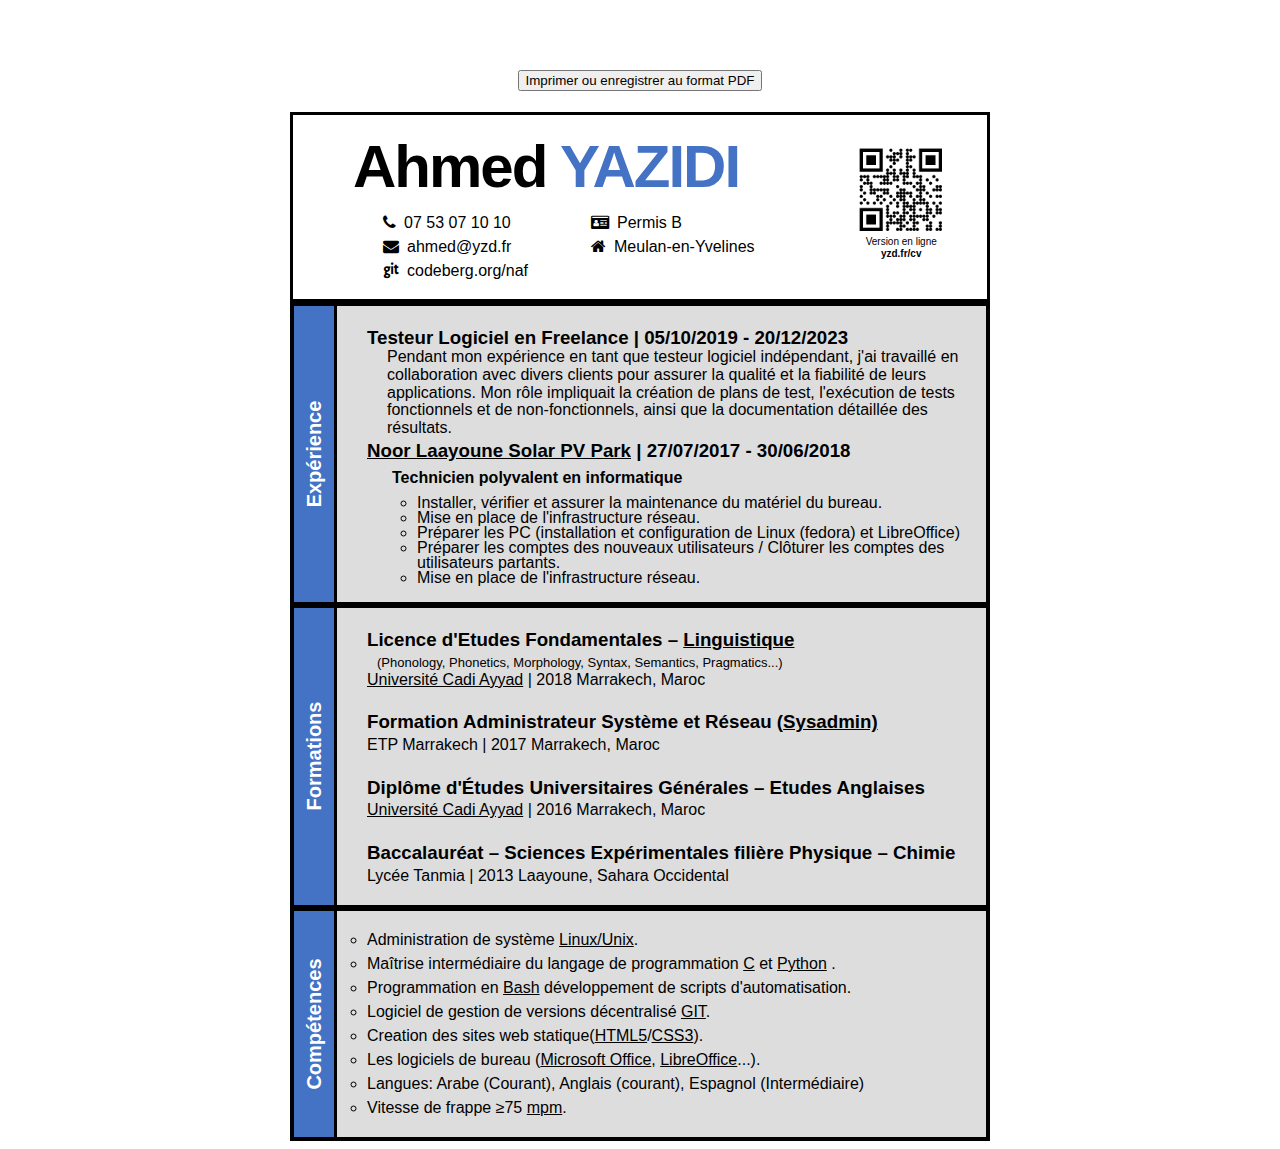
==== commit 43866002: "commit" ====
--- a/cv/index.html
+++ b/cv/index.html
@@ -1,77 +1,94 @@
-<!DOCTYPE HTML>
-<html lang="en" dir="ltr">
-	<head>
-		<meta http-equiv="Refresh" content="0; url='https://www.yzd.fr/cv'" />
-		 <meta charset="utf-8">
-		 <meta name="viewport" content="width=device-width, initial-scale=1.0"/>
-		 <link rel="stylesheet" href="css/master.css">
-		 <link rel="icon" type="image/x-icon" href="favicon.ico">
-		<title>yzd</title>
-
-		<style>
-			body {
-				display: none;
-			}
-		</style>
-	</head>
-	<body>
-		<section>
-<p>email: <a href="mailto:yzd@yzd.fr">yzd@yzd.fr</a><br>
-curl https://yzd.fr/<strong><a href="gpg.asc">gpg.asc</a></strong> | gpg --import </p>
-<pre> 
-
------BEGIN PGP PUBLIC KEY BLOCK-----
-
-mQINBGRGZg0BEADkj0hHMKj/PWekDWVLOuaQgJ3UVuBisXlIUSNSfWtEGh9JjALa
-Uk4GB3cHZG9BEJcmcL3Ap/4XggnzMQKvayRt4i/EFKrE/581TMmF0WxbK1t7oJVD
-R+voCDp/eefaAj25XRAANxb2lzPySK3J1SeXfN13GCcJWKbQyzWKrotNqcwTiYyV
-sgu6seZ7feznAXwQhx/FroausrzlJ9JJVSogPfDsAsiFoCyS0qheiaPgnNOojnbq
-Os5Gj39cQJTXjd+Wf+x5RCfMQZigMSk9b+DxcBLvGozYAlURRULsmPZNeTKnEStd
-DzZb6ctYba9Ir6zzUZWD6WT0oB52M6bKrOIxq5VILEKJVrjJ77ASAq6NLQ5j/HPe
-yMPC/i75pHBvIgRoTumnugE4wPD7l258mEt++ki4OVZOJI2uhMM0sgV5XqtbwfJh
-MOSpDN02SOQAgvPsVfPc7MdExPzlGO+zy3n/2/HaWDVgs7ieJxdYRmpe7umS3stC
-8/8eFu/JQ1UqHPqB+F0QyMG2for2yHYKn61aPhmGPOM8uL+lQiS+TFmx7CpcPseK
-xoA7utpAUfGEZjBsDoz6+w28Vj8iQT55286xAK3NHB5x+l4k9VoZOYDKTHMmDpQ1
-KgDnPYQUaLUEg/Ux2wZgvY02r0k11M3V7/EbxV2nAl1m0BsGKr3eu60DAwARAQAB
-tBthaG1lZCB5YXppZGkgPGFobWVkQHl6ZC5mcj6JAk4EEwEIADgWIQSoIRX9m1k6
-DLTSGN9klIaNgcaeCAUCZEZmDQIbAwULCQgHAgYVCgkICwIEFgIDAQIeAQIXgAAK
-CRBklIaNgcaeCEL1EADgzl6WwbNTFsv7RNwE8tG4EKNkVgdAFTEriTzwOiWKuYsD
-bY2OwL1U02VEjlSSm85QEQq8HbnYofAcmozxAzQDv0hHG0YmDGhF8zwPjgt3vms0
-8wr3I19Tyvh9RYQ+Wl55sHRM4KWArXQs1W5Hs0B4cq62aC5DJtFZpNp6wgQjhqHh
-oH6dOOMnBzyScQPCvQgQKZ8PjCdqYEBHT36HfYflJD6UL/ou+9E1Lx/aQOL5pGAB
-OJfBvd8SGfe3NBoDnL1oCfeXWWoUlnV+IEG602gSkk4ia3fDgGYDCLmDaX4fbnzT
-7a0JskothT49yylucHf84pA4yYGFyWULGHWDXkW1tjnsBcktYjsMTwjcHMniwWHA
-72OcQQYDMDb6njL/3mA2I9IGQfWFIyeOCvWEu9LHyjcVDn6lkYJKsisa1PvOogLD
-6QRmbttIg5O7B7/gWvj79HiYo+7glcz7I60+NiGfLZ4QBOkF6B+XfoIjKas6oA4P
-2IJy427Asw4H9jTyANiEmx9tjJYNUrlxsrVAzMApIuhl4o/bpONOHDmaMv9QpYLr
-R6bNJRPKB431h6c9iF2OhoIiwXxzMJFGs9b7Dnz4JUL67PHxsCTEX5pu77jATdxD
-qRINAoSSTF1fxs6sIofEo9Ut7INTcr2UeD0P+ozbaSCvIQE8xnjKjcsY4LeeCLkC
-DQRkRmYNARAAvxJTgh0xPqStO81wq+6zSlecXTBSHJo7yl8cT2gpPGskmkt5YZBW
-jGH9juRCXDo5xFGkRqTKeeUB4MUek+SOofuimdj3tA1wtuvt/8qTgfsvRPS2rdot
-NYckpR0N8kKiXy2yK/T4ev95JFL/YswPU2j5IA5Fs/JwOu77XGIkZJ1jKfpCOu0j
-v3QrCOqChSit4PJpvMpMM9SK1gJB773LBMHzx7fssIXWvtl4CLwq8pZHB3zxhhTR
-qzim10EHdjeO8kl9cr5sSBIpQSw41SwK54BZhWXgNW/3dTT1jSZhaxg+8JcB9WSN
-s+SA0SUGitIOa+rpad8BAUlaxlwJ2nwKCMSGPVjoidApVaQMqQ58fqEqxpXdG8yH
-QzkBPpIQYN0S9zbDtOrAFlblaa5mUIuB1l167vUD01DlOReHmSJ0T9EIpbQeNpRC
-7pDIHwp9uFzLmY4Ion9TiN1iZlHl6O8eES3okcQFpBXGWZ/Gwwk+kuy91kud7nAs
-UWC5SmFGnzhqZiIW1jR+qEZD7oXHJybYgbDm0ATcUER9hkNBXLwyFL7fPG6Hkifn
-+Sp43XukshPZeQC67Df6t9FaYwnp/i+0bnvkgYLxSAGHeBnIPw+PoW0YEI35MZ8s
-BakfrYzw5TFK+zWcNMPLbzqXWS0GdOA33RMGaV5r6uGS261GhZgcEOEAEQEAAYkC
-NgQYAQgAIBYhBKghFf2bWToMtNIY32SUho2Bxp4IBQJkRmYNAhsMAAoJEGSUho2B
-xp4IWkkP/0qMYmYXGcrNTaina46gx9XFJ+Zr3dHagYkjNkXwKb+dKc8ri/2cg3S0
-hLEf9PNX7lKjZjqPKaB2dNYEBBtfk8xp5b9exhDAYl9FFCCxHMJ8w0rNiPT+NFkz
-nRj2yYcPAQnz3LRn9p3HaHqm8uRo5lbyVg1DxvPO04yWS09gcjEyZlB6b7G8bjp1
-X3j2C/LGNMmxMy1Djcgl+T5wwwQtGS9ngMev2raNhFPOdbcuifNLCRODr4tJ5a9C
-SRuivAYIKoxAOdcX4KIdQdAOxmw2pFaLkfkdg0bmyXYmXyfLb1iDgxvL5OarcHSm
-KwP8wZ2H3LH99cP49Zt6VJR8ni+vHcDhgFc4EO8r21zmMlk8JrqdVZR6+bi0/qfI
-b6laleX1SknJuHu4LNZHOQP/XKe3XVa2ObXg2Kz6/q77n0ESDpFnjUS0huMDPqwm
-oQfUJ0YCVLoAmNfUUIN2MDzL1FaSvJqtQqYFIBSMca96/o5f5kH4Bi5W4/LDSzb5
-YMMePVq6PC3UXxqNuHuClfNV8ytpEobapuba3yK2ineBmUUmO3iN/GSuzkv+h7/N
-b0BC9GUkt0QmPAUEt53WKr13OdHu1KTF86TW3B39XFsm0IfhAilT4b6xOfCeShu/
-5fNNTofLr+GkKaZDiYjDFBSsPjkwr6UAHUiOkkUT8JnscipdssJg
-=eIwl
------END PGP PUBLIC KEY BLOCK-----
-</pre>
-		</section>
-	</body>
+<!DOCTYPE html>
+<html>
+<head>
+	<!--
+	<meta http-equiv="refresh" content="1">
+	-->
+	<meta http-equiv="Content-Type" content="text/html; charset=utf-8"/>
+	<meta name="viewport" content="width=device-width, initial-scale=0.5"/>
+	 <link rel="stylesheet" href="https://cdnjs.cloudflare.com/ajax/libs/font-awesome/4.7.0/css/font-awesome.min.css">
+	<link href="style.css" rel="stylesheet">
+	<title>Curriculum Vitae de Ahmed Yazidi</title>
+	  <link rel="icon" type="image/x-icon" href="qrcv.png">
+</head>
+<body>
+	<div class="toolbar">
+		<!--sorry--><button onclick="window.print()">Imprimer ou enregistrer au format PDF</button>
+	</div>
+	<div class="cv">
+		<header>
+			<div id="contact-info">
+				<h1>Ahmed <span style="color:var(--scheme-color)">YAZIDI</span></h1>
+				<ul class="info-list">
+					<li><i class="icon fa fa-phone"></i>07 53 07 10 10</li>
+					<li><i class="icon fa fa-envelope"></i><a href="mailto:ahmed@yzd.fr">ahmed@yzd.fr</a></li>
+					<!--
+						<li><i class="icon fa fa-user"></i>27 ans</li>
+					-->
+					<li><i class="icon fa fa-git"></i><a href='https://codeberg.org/naf'>codeberg.org/naf</a></li>
+					<li><i class="icon fa fa-id-card"></i>Permis B</li>
+					<li><i class="icon fa fa-home"></i>Meulan-en-Yvelines</li>
+				</ul>
+			</div>
+			<div id="qr">
+				<img src="qrcv.png"/>
+				<p>Version en ligne<br><a href="https://www.yzd.fr/cv"><strong>yzd.fr/cv</strong></a></p>
+			</div>
+		</header>
+		<main>
+			<section id="exp">
+				<div class="title">
+					<h2>Expérience</h2>
+				</div>
+				<div class="details">
+					<h3> Testeur Logiciel en Freelance | 05/10/2019 - 20/12/2023</h3>
+						<p style="margin-left=5%">Pendant mon expérience en tant que testeur logiciel indépendant, j'ai travaillé en collaboration avec divers clients pour assurer la qualité et la fiabilité de leurs applications. Mon rôle impliquait la création de plans de test, l'exécution de tests fonctionnels et de non-fonctionnels, ainsi que la documentation détaillée des résultats.</p>
+					<h3><a href="https://www.masen.ma/sites/default/files/documents_rapport/11-compressed.pdf">
+						Noor Laayoune Solar PV Park</a> | 27/07/2017 - 30/06/2018</h3>
+					<h4>Technicien polyvalent en informatique</a></h4>
+					<ul>
+						<li>Installer, vérifier et assurer la maintenance du matériel du bureau.</li>
+						<li>Mise en place de l'infrastructure réseau.</li>
+						<li>Préparer les PC (installation et configuration de Linux (fedora) et LibreOffice)</li>
+						<li>Préparer les comptes des nouveaux utilisateurs / Clôturer les comptes des utilisateurs partants.</li>
+						<li>Mise en place de l'infrastructure réseau.</li>
+					</ul>
+				</div>
+			</section>
+			<section id="for">
+				<div class="title">
+					<h2>Formations</h2>
+				</div>
+				<div class="details">
+					<h3>Licence d'Etudes Fondamentales – <a href="https://fr.wikipedia.org/wiki/Linguistique">Linguistique</a></h3>
+					<p id="small-detail">(Phonology, Phonetics, Morphology, Syntax, Semantics, Pragmatics...)</p>
+					<p><a href="https://fr.wikipedia.org/wiki/Universit%C3%A9_Cadi_Ayyad">Université Cadi Ayyad</a> | 2018 Marrakech, Maroc</p>
+					<h3>Formation Administrateur Système et Réseau (<a href="https://fr.wikipedia.org/wiki/Administrateur_syst%C3%A8me">Sysadmin)</a></h3>
+					<p>ETP Marrakech | 2017 Marrakech, Maroc</p>
+					<h3>Diplôme d'Études Universitaires Générales – Etudes Anglaises</h3>
+					<p><a href="https://fr.wikipedia.org/wiki/Universit%C3%A9_Cadi_Ayyad">Université Cadi Ayyad</a> | 2016 Marrakech, Maroc</p>
+					<h3>Baccalauréat – Sciences Expérimentales filière Physique – Chimie</h3>
+					<p>Lycée Tanmia | 2013 Laayoune, Sahara Occidental</p>
+				</div>
+			</section>
+			<section id="com">
+				<div class="title">
+					<h2>Compétences</h2>
+				</div>
+				<div class="details">
+					<ul>
+						<li>Administration de système <a href="https://fr.wikipedia.org/wiki/Unix">Linux/Unix</a>.</li>
+						<li>Maîtrise intermédiaire du langage de programmation <a href="https://fr.wikipedia.org/wiki/C_(langage)">C</a> et <a href="https://fr.wikipedia.org/wiki/Python_(langage)">Python</a> .</li>
+						<li>Programmation en <a href="https://fr.wikipedia.org/wiki/Bourne-Again_shell">Bash</a> développement de scripts d'automatisation.</li>
+						<li>Logiciel de gestion de versions décentralisé <a href="https://fr.wikipedia.org/wiki/Git">GIT</a>.</li>
+						<li>Creation des sites web statique(<a href="https://fr.wikipedia.org/wiki/Hypertext_Markup_Language">HTML5</a>/<a href="https://fr.wikipedia.org/wiki/Feuilles_de_style_en_cascade">CSS3</a>).</li>
+						<li>Les logiciels de bureau (<a href="https://fr.wikipedia.org/wiki/Microsoft_Office">Microsoft Office</a>, <a href="https://fr.wikipedia.org/wiki/LibreOffice">LibreOffice</a>...).</li>
+						<li>Langues: Arabe (Courant), Anglais (courant), Espagnol (Intermédiaire) </li>
+						<li>Vitesse de frappe &ge;75 <a href="https://fr.wikipedia.org/wiki/Mot_par_minute">mpm</a>.</li>
+					</ul>
+				</div>
+			</section>
+		</main>
+	</div>
+</body>
 </html>
--- a/cv/style.css
+++ b/cv/style.css
@@ -0,0 +1,134 @@
+html {
+	--border-color: #000;
+	--scheme-color: #4472C4;
+}
+body {
+	background: #FFF;
+	display: flex;
+	flex-direction: column;
+	width: 700px;
+	margin-left: auto;
+	margin-right: auto;
+	font: 16px Roboto, Sans-Serif;
+	line-height: 24px;
+}
+.toolbar {
+	text-align: center;
+	padding-bottom: 20px;
+	padding-top: 60px;
+}
+header {
+	padding-top: 20px;
+	padding-left: 50px;
+	padding-right: 20px;
+	display: flex;
+	border: 3px solid var(--border-color);
+}
+h1 {
+	margin: 20px 0 16px 0;
+	padding: 0 0 16px 0;
+	font-size: 60px;
+	font-weight: bold;
+	letter-spacing: -2px;
+}
+#contact-info {
+	width: 550px;
+	padding-left: 10px;
+}
+.icon {
+	margin-right: .5rem;
+}
+.info-list {
+	padding-left: 30px;
+	columns: 2;
+	list-style-type: none;
+	width: 400px;
+	font-size: 16px;
+}
+#qr {
+	width:150px;
+	font-size: 10px;
+	text-align: center;
+	line-height: 1.2;
+}
+#qr img {
+	width: 110px;
+	margin: 0 0 -22px 0;
+}
+a {
+	color: black;
+}
+header a {
+	text-decoration: none;
+}
+@media print {
+	html {
+		scale: 100%;
+	}
+	.toolbar {
+		display: none !important;
+	}
+	a {
+		text-decoration: none;
+	}
+}
+a:hover{
+	text-decoration: underline;
+	color: var(--scheme-color);
+}
+main {
+	display: flex;
+	flex-direction: column;
+	border: 1px solid var(--border-color);
+}
+section {
+	display: flex;
+	border: 3px solid var(--border-color);
+}
+.title {
+	background: var(--scheme-color);
+	border-right: 3px solid var(--border-color);
+	color: white;
+	width: 40px;
+	display: flex;
+	justify-content: center;
+	align-items: center;
+}
+h2 {
+	font-size: 20px;
+	font-weight: bold;
+	transform: rotate(-90deg);
+}
+.details {
+	background: #ddd;
+	padding-top: 1px;
+	padding-bottom: 1px;
+	padding-left: 30px;
+	width: 900px;
+}
+.details p {
+	margin-top: -20px;
+}
+#exp p {
+	margin-bottom: -16px;
+	margin-left: 20px;
+	line-height: 1.1;
+}
+#com ul {
+	padding-left: 0px;
+	list-style-type: circle;
+}
+#small-detail {
+	font-size: 13px;
+	padding-left: 10px;
+}
+#exp ul {
+	line-height: 15px;
+	margin-top: -16px;
+	padding: 0 0 0 50px ;
+	list-style-type: circle;
+}
+#exp h4 {
+	margin-top: -16px;
+	padding-left: 25px;
+}
